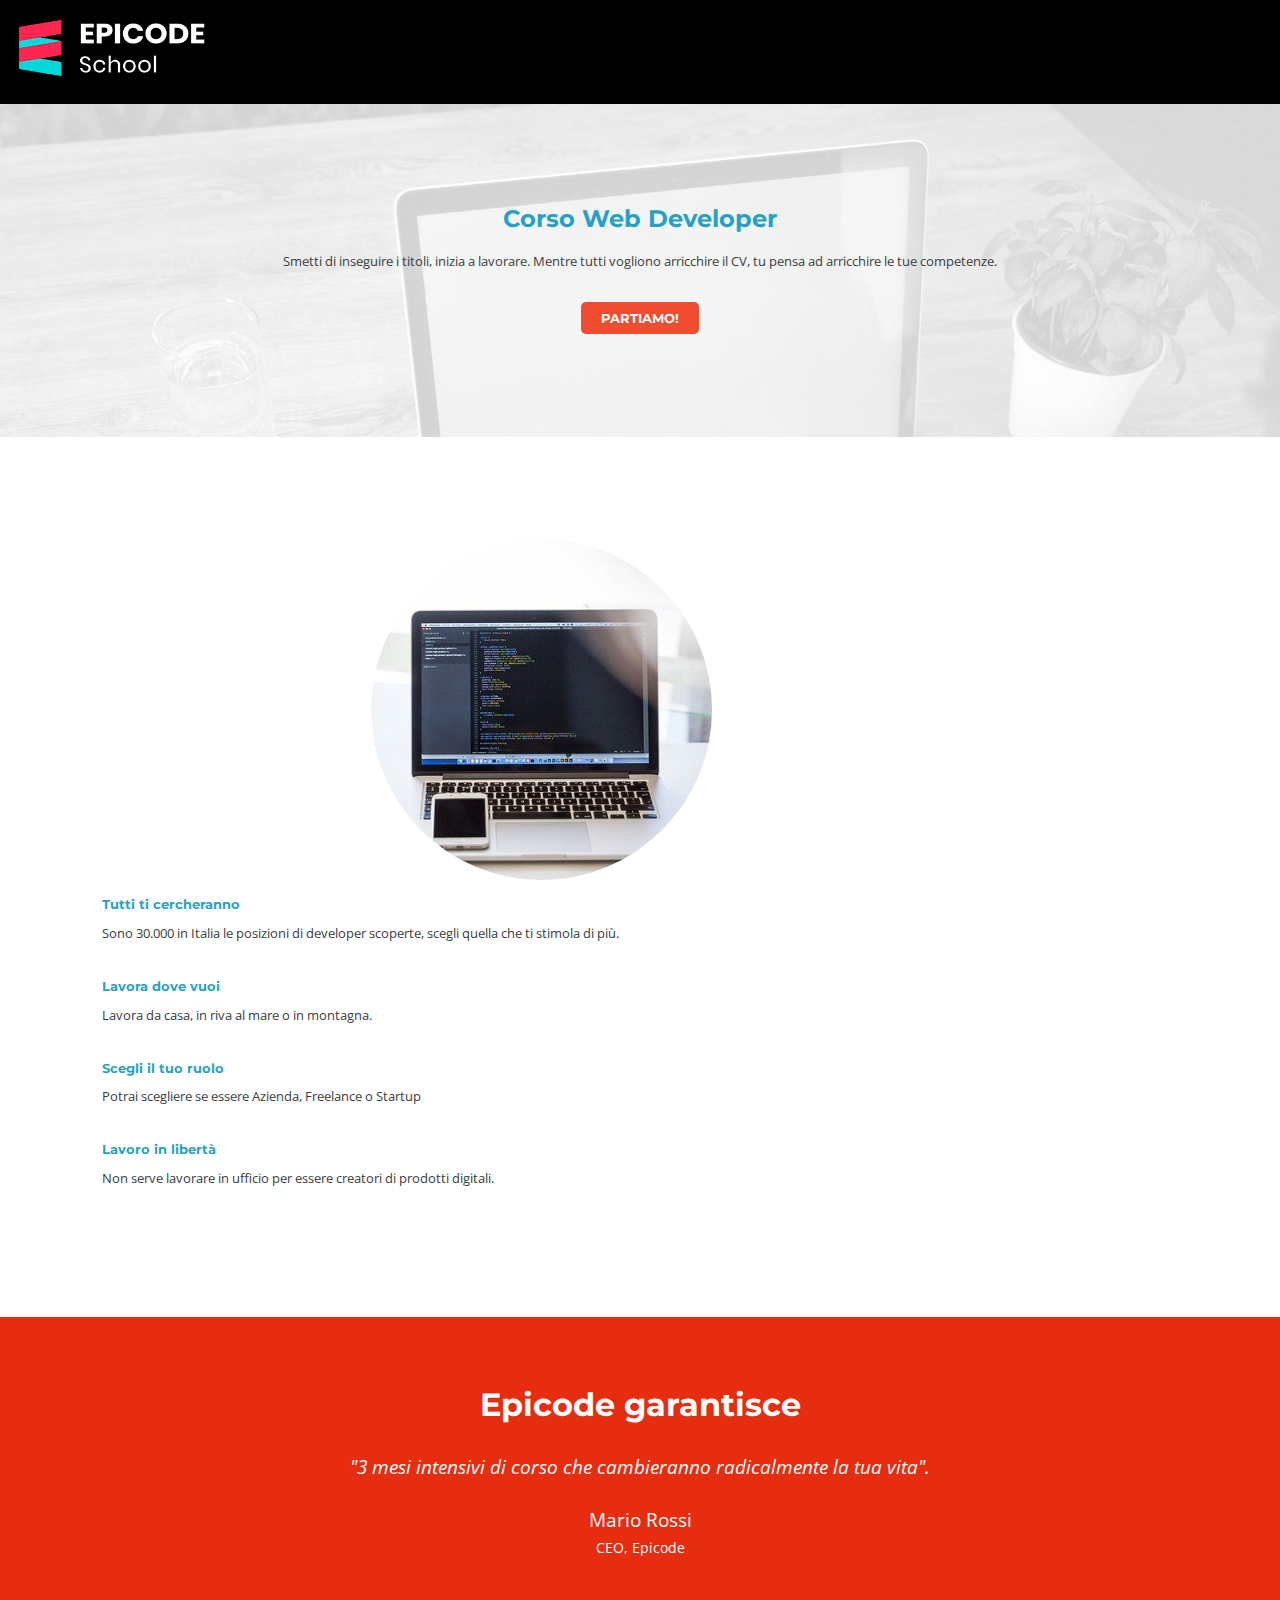
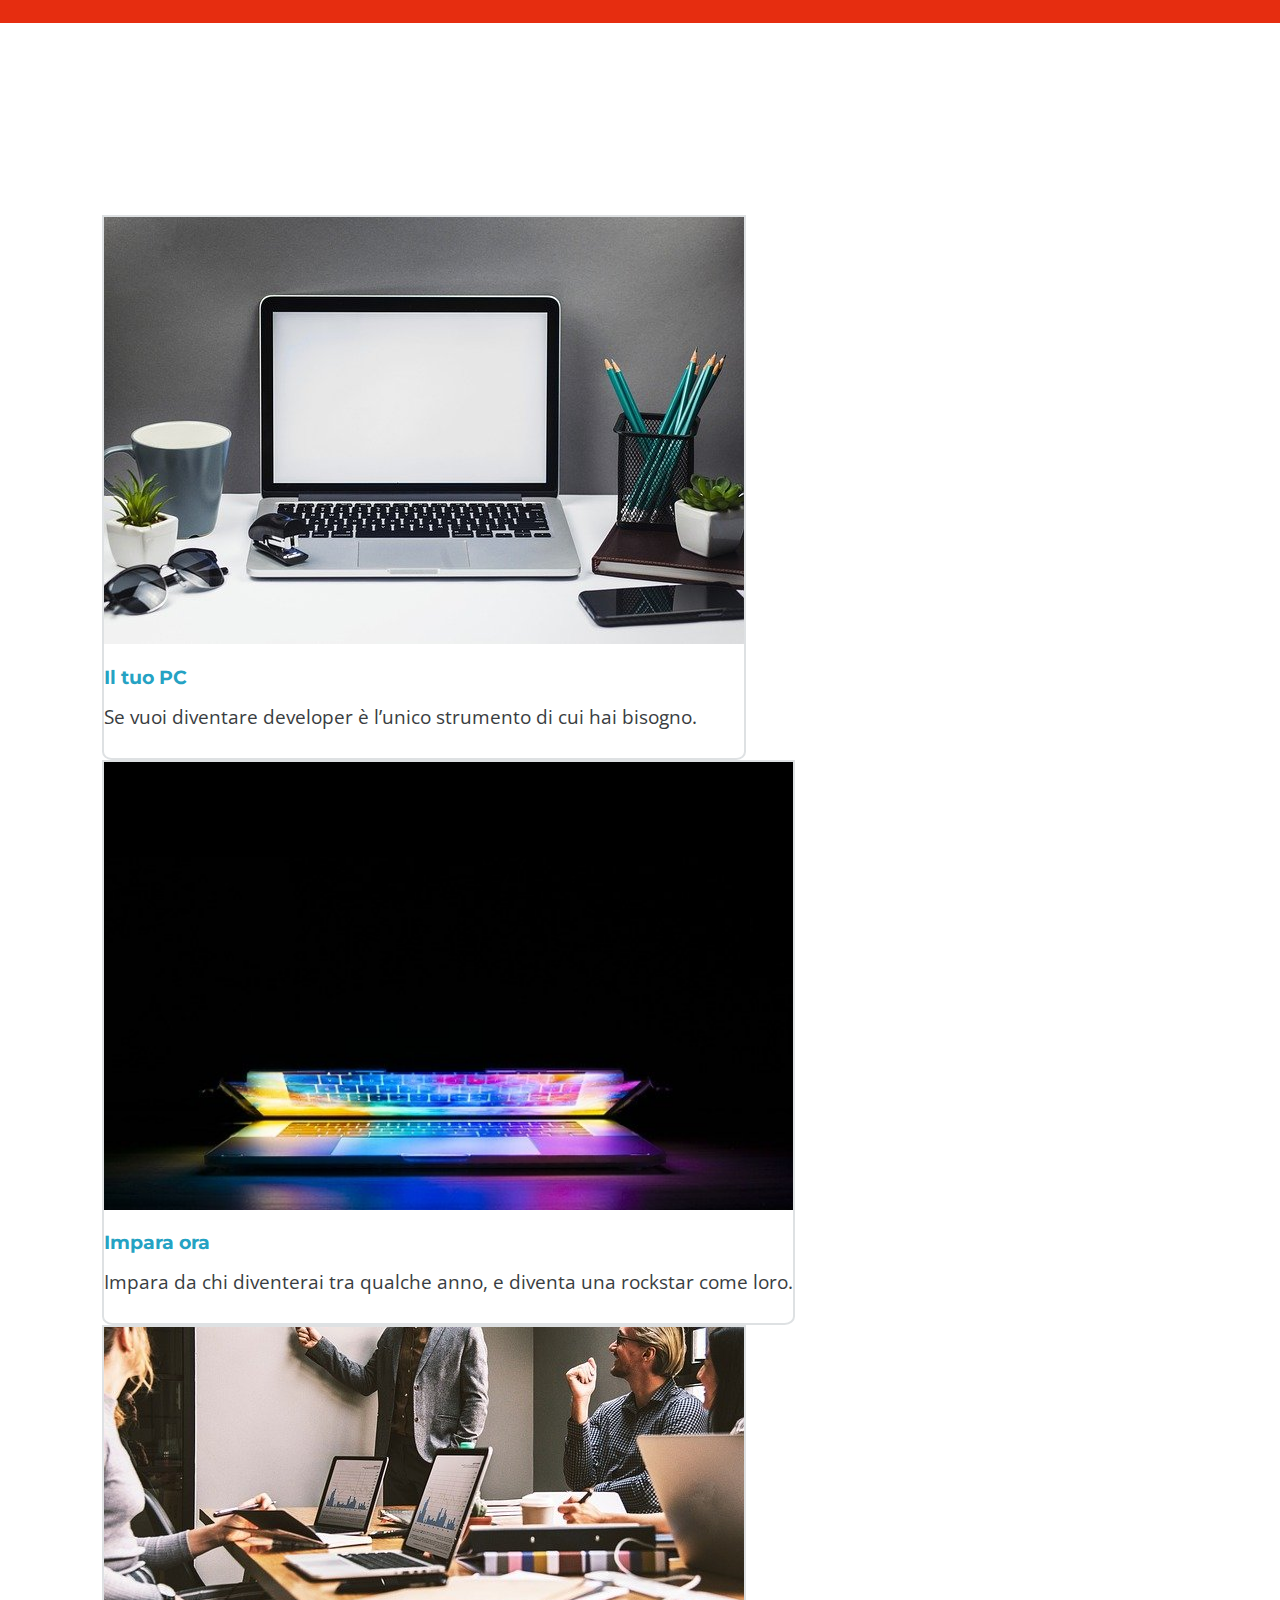
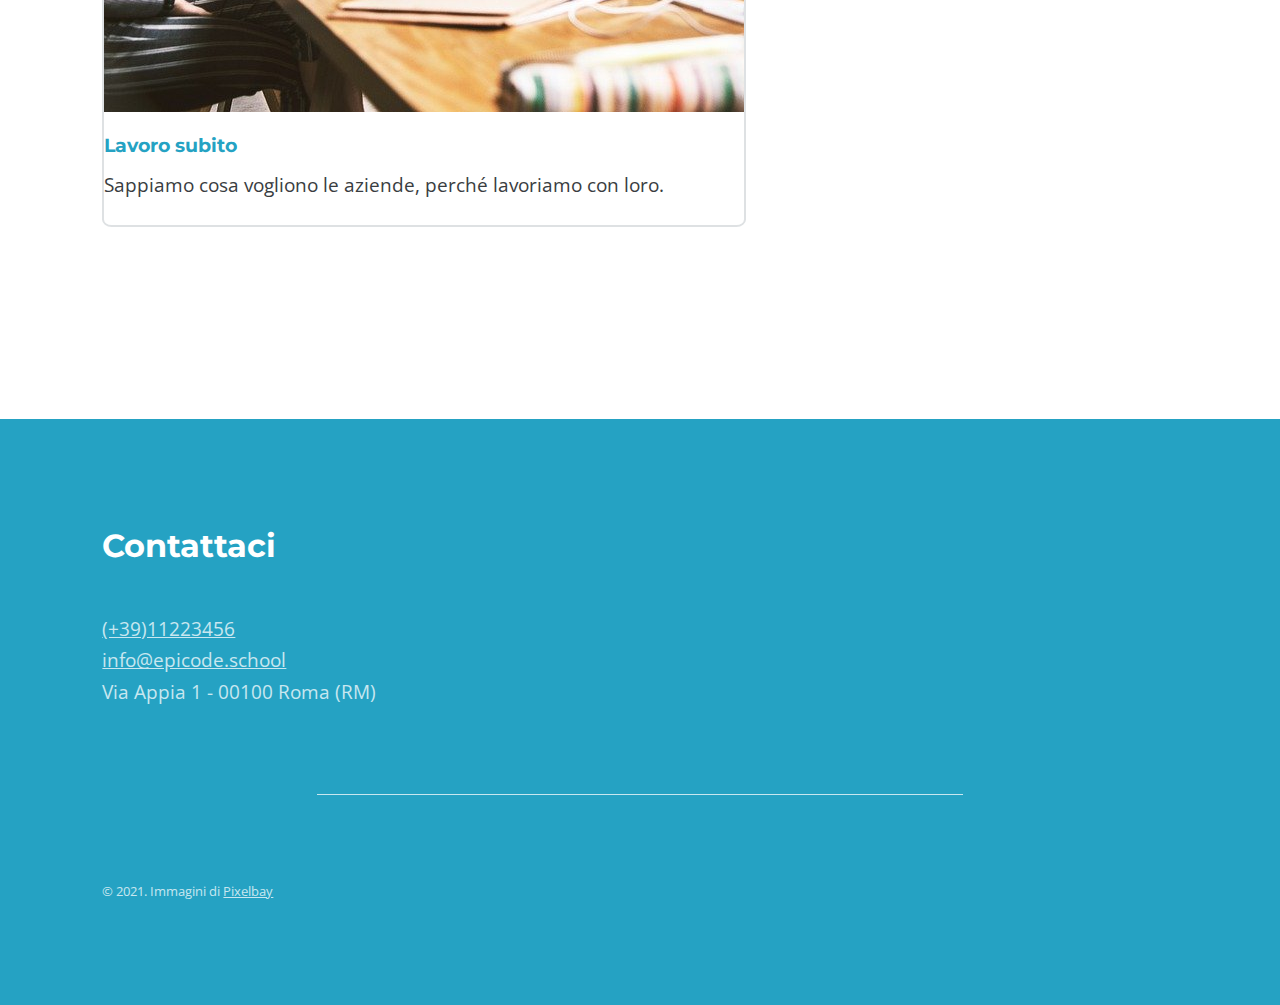
==== INDEXDESKTOP.html @ 335896af "arrivato agli aside desktop" ====
<!DOCTYPE html>
<html lang="it">

<head>
    <meta charset="UTF-8" />
    <meta name="viewport" content="width=device-width, initial-scale=1.0" />
    <title>Corso Web Developer - Epicode school</title>

    <link rel="preconnect" href="https://fonts.googleapis.com" />
    <link rel="preconnect" href="https://fonts.gstatic.com" crossorigin />
    <link
        href="https://fonts.googleapis.com/css2?family=Montserrat:ital,wght@0,700;1,700&family=Open+Sans:ital,wght@0,300..800;1,300..800&display=swap"
        rel="stylesheet" />
    <meta name="Description"
        content="Da zero a Epicode con i corsi completi per diventare uno sviluppatore professionista in 3 mesi." />
    <link rel="stylesheet" href="https://cdnjs.cloudflare.com/ajax/libs/font-awesome/6.6.0/css/all.min.css"
        integrity="sha512-Kc323vGBEqzTmouAECnVceyQqyqdsSiqLQISBL29aUW4U/M7pSPA/gEUZQqv1cwx4OnYxTxve5UMg5GT6L4JJg=="
        crossorigin="anonymous" referrerpolicy="no-referrer" />
    <link rel="stylesheet" href="assets/css/reset.css" />
    <link rel="stylesheet" href="assets/css/styledesktop.css" />
</head>

<body>
    <header>
        <div class="logo">
            <img src="/assets/images/logo.png" />
        </div>
    </header>
    <main>
        <div class="prima-parte">
            <h1>Corso Web Developer</h1>
            <p>
                Smetti di inseguire i titoli, inizia a lavorare. Mentre tutti vogliono
                arricchire il CV, tu pensa ad arricchire le tue competenze.
            </p>
            <button type="button">PARTIAMO!</button>
        </div>
        <div class="seconda-parte">
            <div class="notebook">
                <img src="assets/images/notebook.jpg" />
            </div>
            <div>

                <h4>Tutti ti cercheranno</h4>
                <p>
                    Sono 30.000 in Italia le posizioni di developer scoperte, scegli
                    quella che ti stimola di più.
                </p>


                <h4>Lavora dove vuoi</h4>
                <p>Lavora da casa, in riva al mare o in montagna.</p>


                <h4>Scegli il tuo ruolo</h4>
                <p>Potrai scegliere se essere Azienda, Freelance o Startup</p>


                <h4>Lavoro in libertà</h4>
                <p>
                    Non serve lavorare in ufficio per essere creatori di prodotti
                    digitali.
                </p>

            </div>
        </div>
        <div class="terza-parte">
            <h2>Epicode garantisce</h2>
            <blockquote>
                "3 mesi intensivi di corso che cambieranno radicalmente la tua
                vita".<br />
            </blockquote>
            <cite>Mario Rossi
                <p>CEO, Epicode</p>
            </cite>
        </div>
    </main>
    <aside>
        <div class="tuoPC">
            <img src="/assets/images/foto1.jpg" />
            <h4>Il tuo PC</h4>
            <p>
                Se vuoi diventare developer è l’unico strumento di cui hai bisogno.
            </p>
        </div>
        <div class="imparaOra">
            <img src="assets/images/foto2.jpg" />
            <h4>Impara ora</h4>
            <p>
                Impara da chi diventerai tra qualche anno, e diventa una rockstar come
                loro.
            </p>
        </div>
        <div class="lavoroSubito">
            <img src="assets/images/foto3.jpg" />
            <h4>Lavoro subito</h4>
            <p>Sappiamo cosa vogliono le aziende, perché lavoriamo con loro.</p>
        </div>
    </aside>
    <footer>
        <h2>Contattaci</h2>
        <i class="fa-solid fa-square-phone" style="color: #ffffff"></i>
        <a href="javascript:void(0)">(+39)11223456</a>
        <br />
        <i class="fa-solid fa-square-envelope" style="color: #ffffff"></i>
        <a href="javascript:void(0)">info@epicode.school</a>
        <p>
            <i class="fa-solid fa-square-up-right" style="color: #ffffff"></i> Via
            Appia 1 - 00100 Roma (RM)
        </p>
        <div class="linea"></div>
        <p class="copyright">
            &copy; 2021. Immagini di <a href="javascript:void(0)">Pixelbay</a>
        </p>
    </footer>
</body>

</html>
---- assets/css/styledesktop.css ----
/* Your styles here */

/*FONTS*/

body{
  font-family: "Open Sans", sans-serif;
  color: #393d41;
  font-size: 1.2rem;
  line-height: 1.65;
}

h1 {
  color: #25a2c3;
  font-family: "Montserrat", serif;
  font-weight: 700;
  line-height: 1;
  font-size: xx-large;
  padding-bottom: 20px;
}
h2 {
  color: #25a2c3;
  font-family: "Montserrat", serif;
  font-weight: 700;
  line-height: 1.5;
}
h4 {
  color: #25a2c3;
  font-family: "Montserrat", serif;
  font-weight: 700;
  line-height: 2.5;
}

/*HEADER*/
header img {
  width: 15%;
}
.logo {
  background-color: black;
  padding: 1.2rem;
}

/*PRIMA PARTE MAIN*/

.prima-parte button {
  background-color: #f04c2f;
  border-radius: 5px;
  color: white;
  border: none;
  padding: 8px 20px;
  font-family: "Montserrat", serif;
  font-weight: 700;
  margin-top: 30px;
}

.prima-parte {
  background-image: url(/assets/images/banner.jpg);
  background-size: cover;
  padding: 8% 20%;
  text-align: center;
  font-size: small;
  
}

.prima-parte h1{
  font-size: 1.5rem;
}

/*SECONDA PARTE MAIN*/

.seconda-parte {
  padding: 8%;
}

.seconda-parte img {
  border-radius: 50%;
  width: 80%;
  _margin: 20px;
  _margin-left: 10%;
  display: inline-block;
}
.seconda-parte p {
  margin-bottom: 5%;
}

.seconda-parte div{
  font-size: 70%;
  display: inline-block;
}

.notebook {
  padding-left: 25%;
}

/*TERZA PARTE MAIN*/

.terza-parte {
  background-color: #e62d10;
  color: white;
  padding: 5% 8%;
  text-align: center;
}

.terza-parte h2 {
  color: white;
  font-size: xx-large;
}

.terza-parte blockquote {
  font-style: italic;
  padding: 2%;
}

.terza-parte p {
  font-size: 0.9rem;
}

/*ASIDE*/

aside {
  padding: 15% 8%;
}

aside div{
  display: inline-block;
}

.tuoPC {
  border: 2px solid #dee1e3;
  padding-bottom: 25px;
  border-bottom-left-radius: 1.5%;
  border-bottom-right-radius: 1.5%;
}

.tuoPC img {
  width: 100%;
}

.imparaOra {
  border: 2px solid #dee1e3;
  padding-bottom: 25px;
  border-bottom-left-radius: 1.5%;
  border-bottom-right-radius: 1.5%;
}

.imparaOra img {
  width: 100%;
}

.lavoroSubito {
  border: 2px solid #dee1e3;
  padding-bottom: 25px;
  border-bottom-left-radius: 1.5%;
  border-bottom-right-radius: 1.5%;
}

.lavoroSubito img {
  width: 100%;
}

/*FOOTER*/

footer {
  background-color: #25a2c3;
  color: #c8e7f0;
  padding: 8%;
}

footer h2 {
  color: white;
  font-size: xx-large;
  padding-bottom: 4%;
}

footer a {
  color: #c8e7f0;
}

.linea {
  border-top: 1px solid #c8e7f0;
  width: 60%;
  margin-top: 8%;
  margin-bottom: 8%;
  margin-left: auto;
  margin-right: auto;
}

footer .copyright{font-size: small;}
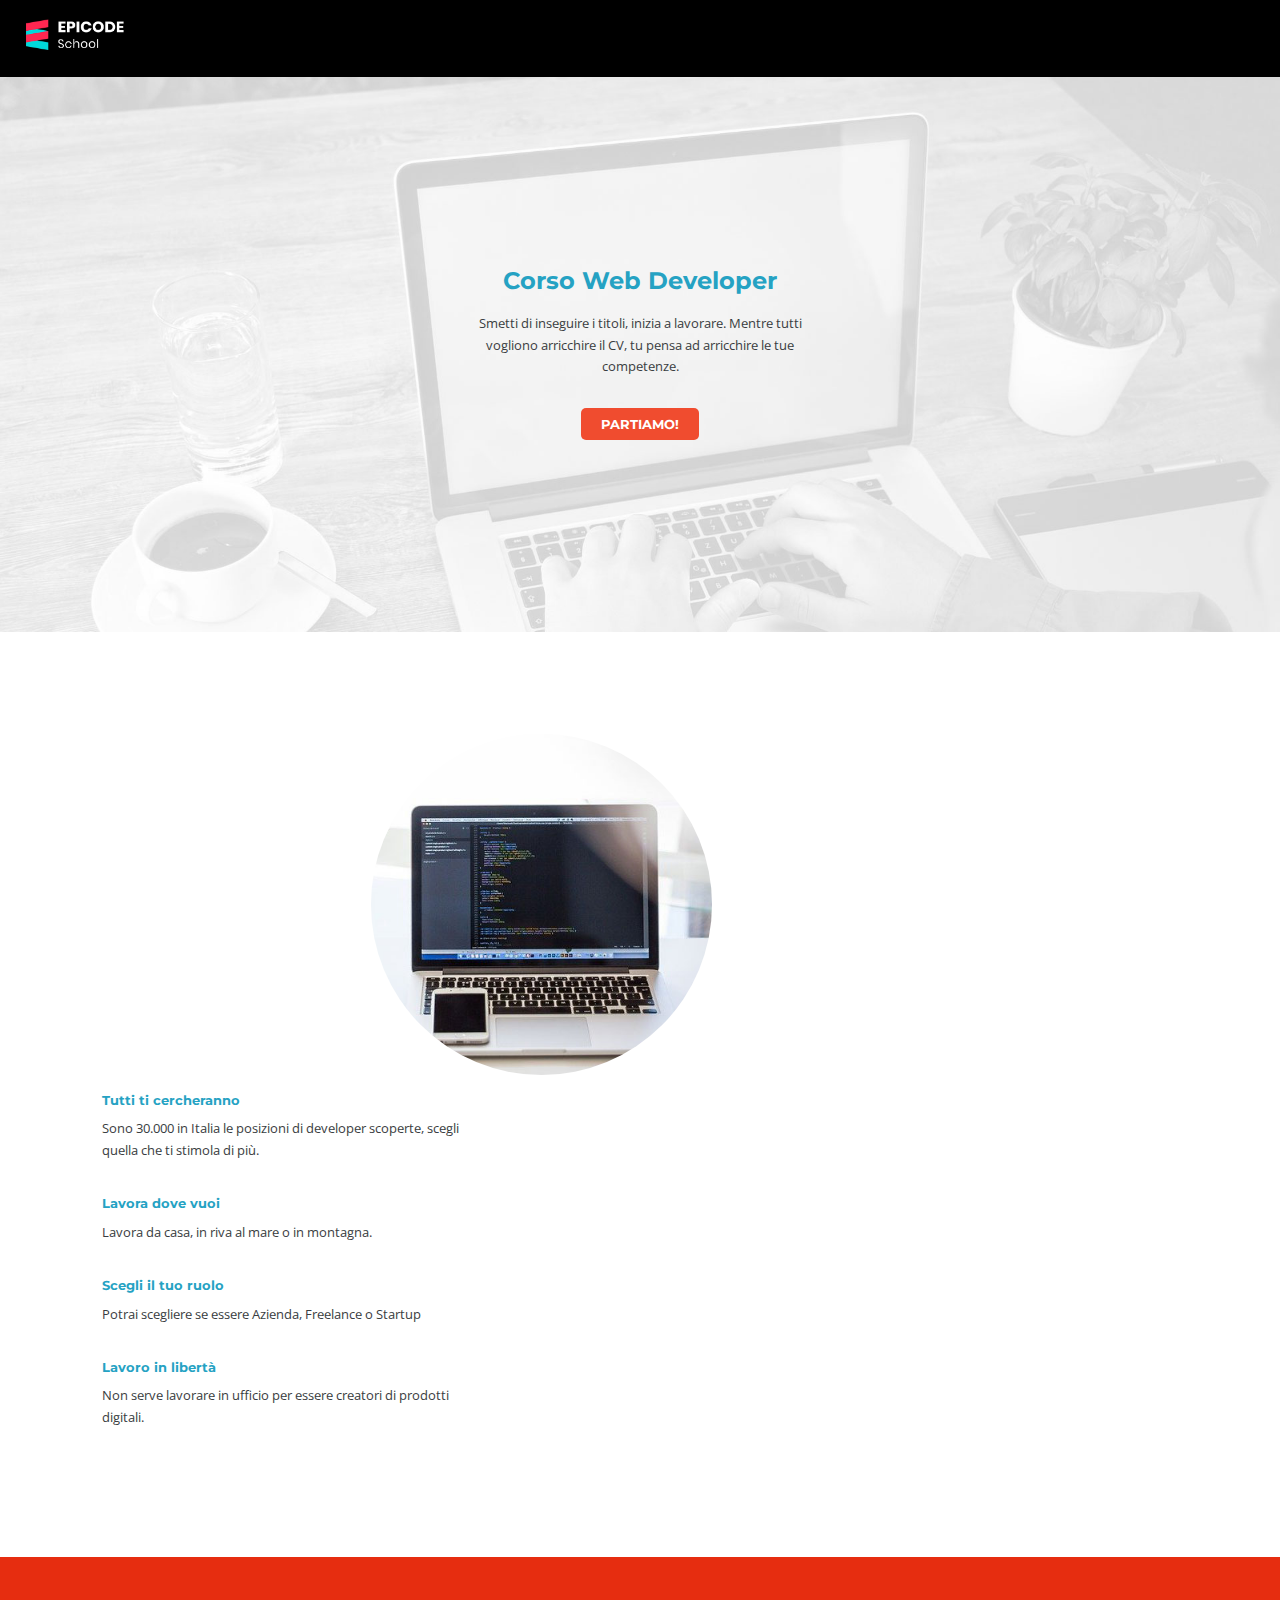
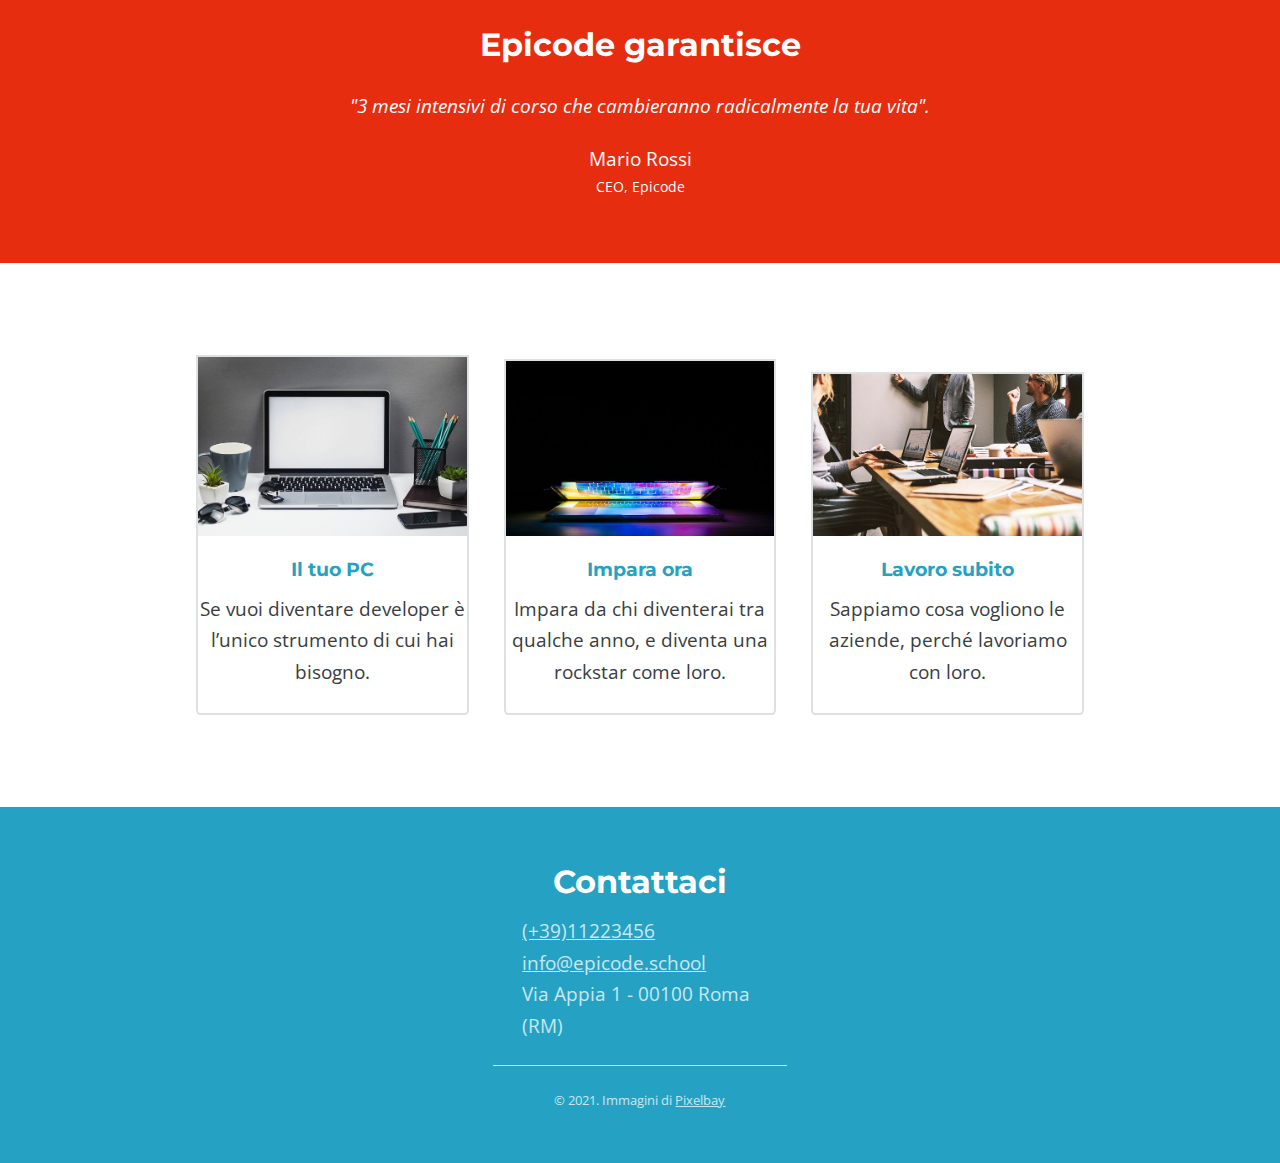
==== commit bff16fb4: "sito desktop finito" ====
--- a/INDEXDESKTOP.html
+++ b/INDEXDESKTOP.html
@@ -98,20 +98,24 @@
         </div>
     </aside>
     <footer>
-        <h2>Contattaci</h2>
-        <i class="fa-solid fa-square-phone" style="color: #ffffff"></i>
-        <a href="javascript:void(0)">(+39)11223456</a>
-        <br />
-        <i class="fa-solid fa-square-envelope" style="color: #ffffff"></i>
-        <a href="javascript:void(0)">info@epicode.school</a>
-        <p>
-            <i class="fa-solid fa-square-up-right" style="color: #ffffff"></i> Via
-            Appia 1 - 00100 Roma (RM)
-        </p>
+        <div class="central">
+            <h2>Contattaci</h2>
+            <i class="fa-solid fa-square-phone" style="color: #ffffff"></i>
+            <a href="javascript:void(0)">(+39)11223456</a>
+            <br />
+            <i class="fa-solid fa-square-envelope" style="color: #ffffff"></i>
+            <a href="javascript:void(0)">info@epicode.school</a>
+            <p>
+                <i class="fa-solid fa-square-up-right" style="color: #ffffff"></i> Via
+                Appia 1 - 00100 Roma (RM)
+            </p>
+        </div>
         <div class="linea"></div>
-        <p class="copyright">
-            &copy; 2021. Immagini di <a href="javascript:void(0)">Pixelbay</a>
-        </p>
+        <div>
+            <p class="copyright">
+                &copy; 2021. Immagini di <a href="javascript:void(0)">Pixelbay</a>
+            </p>
+        </div>
     </footer>
 </body>
 
--- a/assets/css/styledesktop.css
+++ b/assets/css/styledesktop.css
@@ -2,7 +2,7 @@
 
 /*FONTS*/
 
-body{
+body {
   font-family: "Open Sans", sans-serif;
   color: #393d41;
   font-size: 1.2rem;
@@ -32,11 +32,12 @@
 
 /*HEADER*/
 header img {
-  width: 15%;
+  width: 8%;
 }
 .logo {
   background-color: black;
   padding: 1.2rem;
+  padding-left: 2%;
 }
 
 /*PRIMA PARTE MAIN*/
@@ -54,14 +55,13 @@
 
 .prima-parte {
   background-image: url(/assets/images/banner.jpg);
-  background-size: cover;
-  padding: 8% 20%;
+  background-size:cover;
+  padding: 15% 37%;
   text-align: center;
   font-size: small;
-  
-}
-
-.prima-parte h1{
+}
+
+.prima-parte h1 {
   font-size: 1.5rem;
 }
 
@@ -80,9 +80,10 @@
 }
 .seconda-parte p {
   margin-bottom: 5%;
-}
-
-.seconda-parte div{
+  padding-right: 25%;
+}
+
+.seconda-parte div {
   font-size: 70%;
   display: inline-block;
 }
@@ -117,11 +118,14 @@
 /*ASIDE*/
 
 aside {
-  padding: 15% 8%;
-}
-
-aside div{
+  padding: 6% 8%;
+  text-align: center;
+}
+
+aside div {
   display: inline-block;
+  width: 25%;
+  margin: 15px;
 }
 
 .tuoPC {
@@ -162,13 +166,21 @@
 footer {
   background-color: #25a2c3;
   color: #c8e7f0;
-  padding: 8%;
+  padding: 4%;
+}
+
+.central,
+.copyright {
+  width: 20%;
+  margin-left: auto;
+  margin-right: auto;
 }
 
 footer h2 {
   color: white;
   font-size: xx-large;
   padding-bottom: 4%;
+  text-align: center;
 }
 
 footer a {
@@ -177,11 +189,14 @@
 
 .linea {
   border-top: 1px solid #c8e7f0;
-  width: 60%;
-  margin-top: 8%;
-  margin-bottom: 8%;
+  width: 25%;
+  margin-top: 2%;
+  margin-bottom: 2%;
   margin-left: auto;
   margin-right: auto;
 }
 
-footer .copyright{font-size: small;}+footer .copyright {
+  font-size: small;
+  text-align: center;
+}
